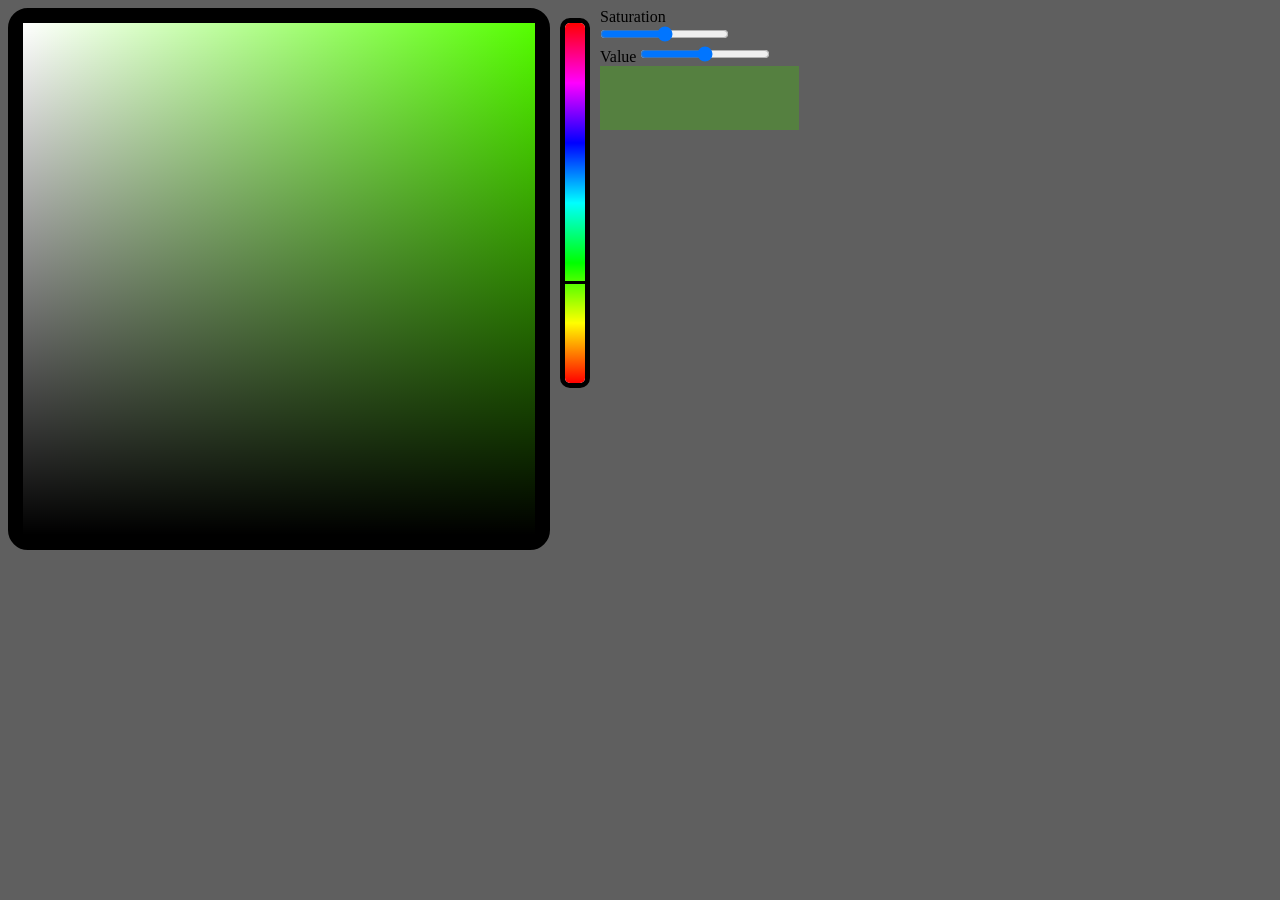
==== colourPicker/index.html @ 51e5afe5 "Add simple color picker TODO: - Add color hex string in/output - Add numerical saturation and value " ====
<!doctype html>
<html lang="en">

<head>
  <meta charset="utf-8" />
  <link rel="stylesheet" href="index.css">
  <script src="index.js" type="module"></script>
</head>

<body>
  <div id="color-picker">
    <div id="color-pick-canvas-container">
      <canvas id="color-pick-canvas"></canvas>
    </div>
    <div id="color-bar-canvas-container">
      <canvas id="color-bar-canvas" draggable="false"></canvas>
    </div>
    <div id="sliders">
      <div>
        Saturation
        <input id="inputSaturation" type="range" min=0 max=100 label="Saturation" />
      </div>
      <div>
        Value
        <input id="inputValue" type="range" min=0 max=100 label="value" />
      </div>
      <div id="chosenColor"></div>
    </div>
  </div>
</body>

</html>
---- colourPicker/index.css ----
body {
    background-color: rgb(95, 95, 95);
}

#color-picker {
    display: flex;
}

#color-pick-canvas-container {
    border-radius: 20px;
    border: 5px solid black;
    width: 512px;
    height: 512px;
    background-color: black;
    padding: 10px;
}

#color-pick-canvas {
    width: 512px;
    height: 512px;
    background-color: white;
}

#color-bar-canvas-container {
    padding: 10px;
}

#color-bar-canvas {
    border-radius: 10px;
    background-color: white;
    border: 5px solid black;
    height: 360px;
    width: 20px;
}

#sliders {
    display: block;
}

input {
    width: 65%;
    margin: auto;
}

#chosenColor {
    width: 100%;
    height: 4em;
}
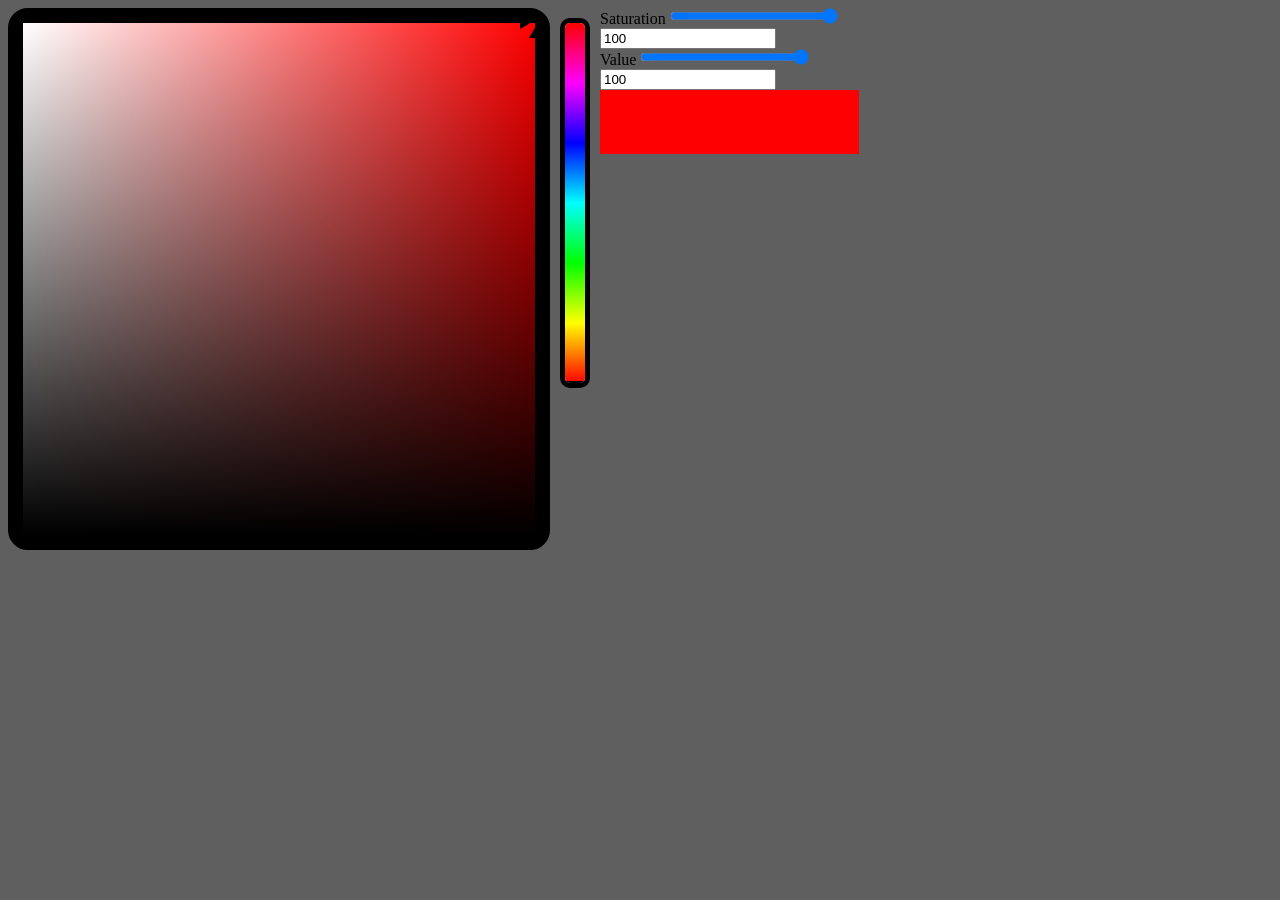
==== commit 0a3d3c96: "Color picker: - Add numerical saturation and value input - Add reticule to color picker" ====
--- a/colourPicker/index.html
+++ b/colourPicker/index.html
@@ -18,11 +18,13 @@
     <div id="sliders">
       <div>
         Saturation
-        <input id="inputSaturation" type="range" min=0 max=100 label="Saturation" />
+        <input id="inputSaturation" type="range" min=0 max=100 label="Saturation" value=100 />
+        <input id="numSaturation" type="number" min=0 max=100 label="Saturation" value=100 />
       </div>
       <div>
         Value
-        <input id="inputValue" type="range" min=0 max=100 label="value" />
+        <input id="inputValue" type="range" min=0 max=100 label="value" value=100 />
+        <input id="numValue" type="number" min=0 max=100 label="Value" value=100 />
       </div>
       <div id="chosenColor"></div>
     </div>
